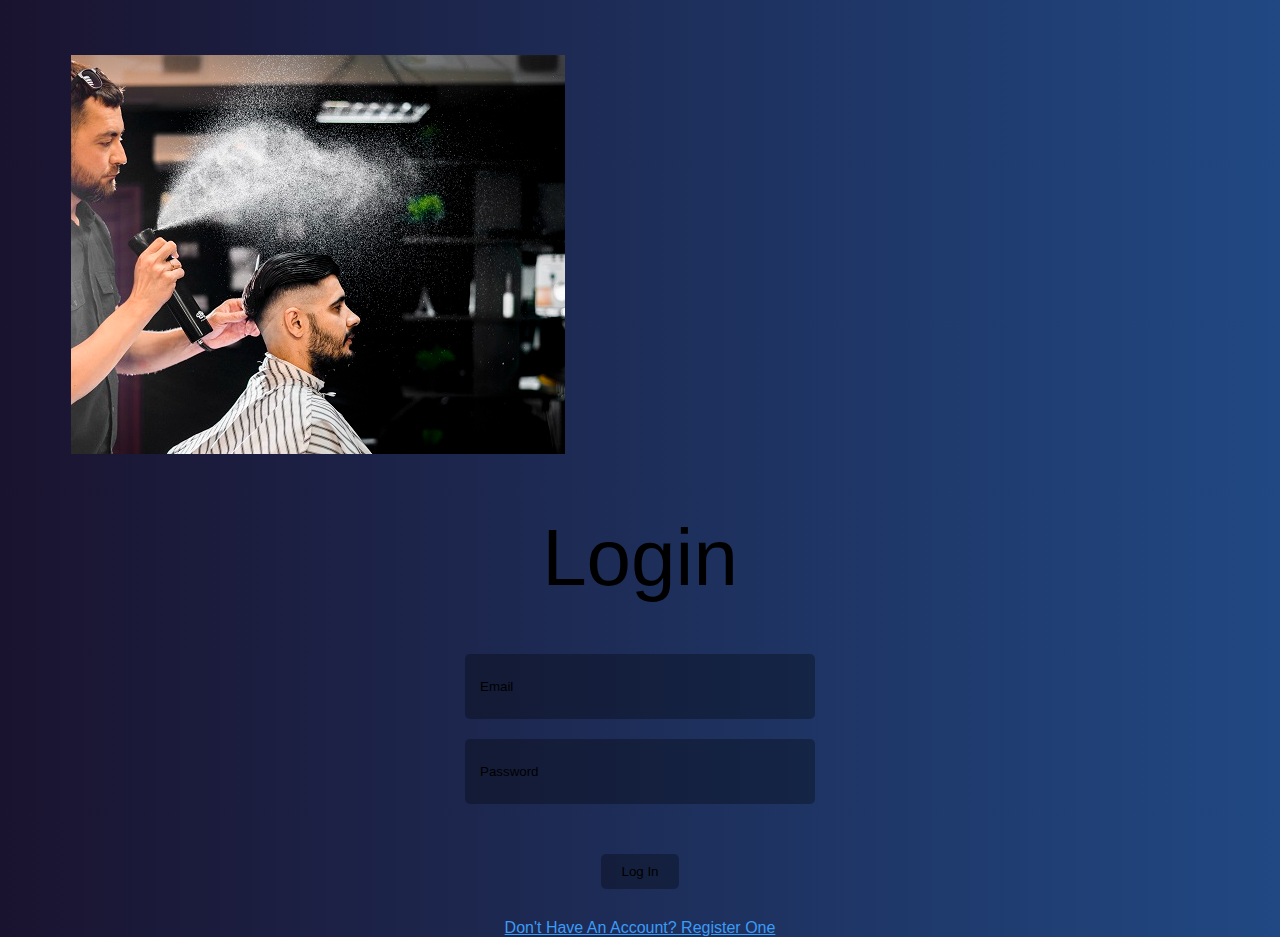
==== My_project/login.html @ 5b747518 "Add files via upload" ====
<!DOCTYPE html>
<html lang="en">
<head>
	<meta charset="UTF-8">
	<meta http-equiv="X-UA-Compatible" content="IE=edge">
	<meta name="viewport" content="width=device-width, initial-scale=1.0">
	<title>Salon Express</title>

	<link rel="icon" type="favicon" href="images/favicon.ico">
	<!-- CSS only -->
    <link href="https://cdn.jsdelivr.net/npm/bootstrap@5.1.3/dist/css/bootstrap.min.css" rel="stylesheet" integrity="sha384-1BmE4kWBq78iYhFldvKuhfTAU6auU8tT94WrHftjDbrCEXSU1oBoqyl2QvZ6jIW3" crossorigin="anonymous">
	<!-- JavaScript Bundle with Popper -->
	<script src="https://cdn.jsdelivr.net/npm/bootstrap@5.1.3/dist/js/bootstrap.bundle.min.js" integrity="sha384-ka7Sk0Gln4gmtz2MlQnikT1wXgYsOg+OMhuP+IlRH9sENBO0LRn5q+8nbTov4+1p" crossorigin="anonymous"></script>
	<link rel="stylesheet" href="css/login.css">
</head>
<body>
		<div class="internal shadow-lg mb-5 bg-body rounded row">
			<div class="p-0 col-lg-6">
				<img class=" rounded-start" src="images/pic-1.jpg" alt="none">
			</div>
				<div class="form col-lg-6">
					<div class="alert-box">
						<p class="alert"></p>
					</div>
					<h1 class="heading">login</h1>
					<input type="email" placeholder="email" autocomplete="off" class="email username" required>
					<input type="password" placeholder="password" autocomplete="off" class="password" required>
					<button class="submit-btn">log in</button>
					<a href="register.html" class="link">don't have an account? Register one</a>
				</div>
		</div>
		<script src="index.js"></script>
</body>
</html>
---- My_project/css/login.css ----
body{
	height: 100px;
    background-color: #1A132F;
	background-image:
	linear-gradient(
		to right,
		#1A132F, #214883);
}

.internal{
	height: 550px;
	width: 90%;
	margin: auto;
	margin-top: 55px;
}
img{
	width: auto;
	height: 100%;
}
h3{
     letter-spacing: 2px;
}
.img2{
    width: 680px;
    height: 550px;
}

.form{
    width: 400px;
    height: auto;
    color: rgb(0, 0, 0);
    font-family: 'roboto', sans-serif;
	margin: auto;
}

.heading{
    text-transform: capitalize;
    text-align: center;
    font-size: 80px;
    font-weight: 300;
    margin-bottom: 50px;
}

input,.submit-btn{
    width: 80%;
    height: 35px;
    display: block;
    margin: 20px auto;
    border-radius: 5px;
    background: rgba(0, 0, 0, 0.3);
    border: none;
    color: rgb(0, 0, 0);
    padding: 15px;
    transition: .5s;
    text-transform: capitalize;
}

input::placeholder{
    color: rgb(0, 0, 0);
}

input:focus,input:hover{
    background: rgb(255, 255, 255);
    color: rgb(0, 0, 0);
}
.submit-btn:hover{
    background: rgb(0, 0, 0);
    color: rgb(255, 255, 255);
}

input:focus::placeholder{
    color: rgb(0, 0, 0);
}

.submit-btn{
    width: auto;
    padding: 0 20px;
    cursor: pointer;
    margin: 50px auto 0;
}

.link{
    text-align: center;
    text-transform: capitalize;
    color: rgb(59, 155, 245);
    display: block;
    margin: 30px auto;
}

.link:hover{
    color: rgb(0, 0, 0);
}
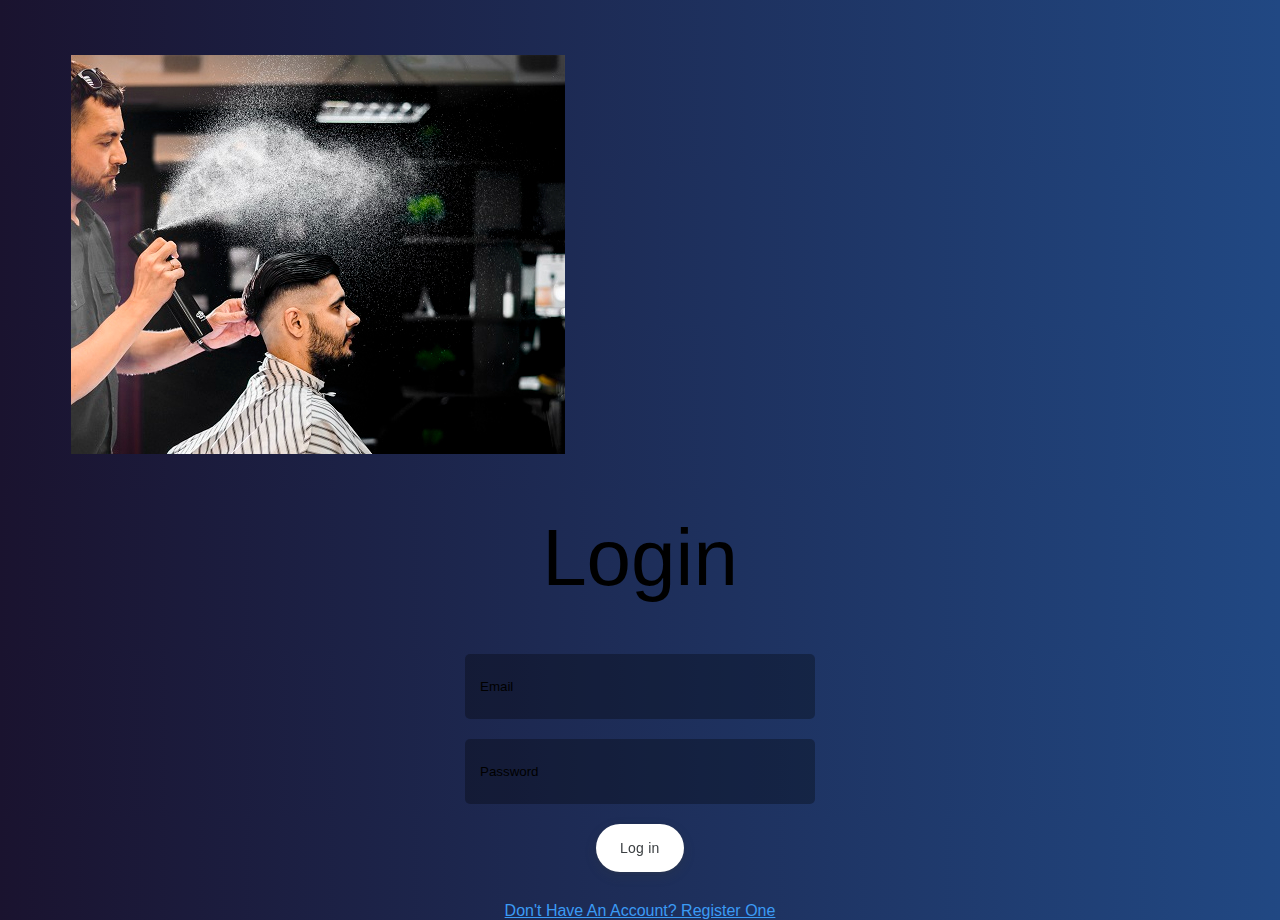
==== commit 4b200ec5: "Add files via upload" ====
--- a/My_project/login.html
+++ b/My_project/login.html
@@ -25,7 +25,7 @@
 					<h1 class="heading">login</h1>
 					<input type="email" placeholder="email" autocomplete="off" class="email username" required>
 					<input type="password" placeholder="password" autocomplete="off" class="password" required>
-					<button class="submit-btn">log in</button>
+					<button class="button-17" role="button">Log in</button>
 					<a href="register.html" class="link">don't have an account? Register one</a>
 				</div>
 		</div>
--- a/My_project/css/login.css
+++ b/My_project/css/login.css
@@ -63,21 +63,80 @@
     background: rgb(255, 255, 255);
     color: rgb(0, 0, 0);
 }
-.submit-btn:hover{
-    background: rgb(0, 0, 0);
-    color: rgb(255, 255, 255);
-}
 
 input:focus::placeholder{
     color: rgb(0, 0, 0);
 }
 
-.submit-btn{
+.button-17 {
+    align-items: center;
+    appearance: none;
+    background-color: #fff;
+    border-radius: 24px;
+    border-style: none;
+    box-shadow: rgba(0, 0, 0, .2) 0 3px 5px -1px,rgba(0, 0, 0, .14) 0 6px 10px 0,rgba(0, 0, 0, .12) 0 1px 18px 0;
+    box-sizing: border-box;
+    color: #3c4043;
+    cursor: pointer;
+    display: block;
+    fill: currentcolor;
+    font-family: "Google Sans",Roboto,Arial,sans-serif;
+    font-size: 14px;
+    font-weight: 500;
+    height: 48px;
+    justify-content: center;
+    letter-spacing: .25px;
+    line-height: normal;
+    max-width: 100%;
+    overflow: visible;
+    padding: 4px 24px;
+    position: relative;
+    text-align: center;
+    text-transform: none;
+    transition: box-shadow 280ms cubic-bezier(.4, 0, .2, 1),opacity 15ms linear 30ms,transform 270ms cubic-bezier(0, 0, .2, 1) 0ms;
+    user-select: none;
+    -webkit-user-select: none;
+    touch-action: manipulation;
     width: auto;
-    padding: 0 20px;
-    cursor: pointer;
-    margin: 50px auto 0;
-}
+    will-change: transform,opacity;
+    z-index: 0;
+    margin:auto;
+  }
+  
+  .button-17:hover {
+    background: #F6F9FE;
+    color: #174ea6;
+  }
+  
+  .button-17:active {
+    box-shadow: 0 4px 4px 0 rgb(60 64 67 / 30%), 0 8px 12px 6px rgb(60 64 67 / 15%);
+    outline: none;
+  }
+  
+  .button-17:focus {
+    outline: none;
+    border: 2px solid #4285f4;
+  }
+  
+  .button-17:not(:disabled) {
+    box-shadow: rgba(60, 64, 67, .3) 0 1px 3px 0, rgba(60, 64, 67, .15) 0 4px 8px 3px;
+  }
+  
+  .button-17:not(:disabled):hover {
+    box-shadow: rgba(60, 64, 67, .3) 0 2px 3px 0, rgba(60, 64, 67, .15) 0 6px 10px 4px;
+  }
+  
+  .button-17:not(:disabled):focus {
+    box-shadow: rgba(60, 64, 67, .3) 0 1px 3px 0, rgba(60, 64, 67, .15) 0 4px 8px 3px;
+  }
+  
+  .button-17:not(:disabled):active {
+    box-shadow: rgba(60, 64, 67, .3) 0 4px 4px 0, rgba(60, 64, 67, .15) 0 8px 12px 6px;
+  }
+  
+  .button-17:disabled {
+    box-shadow: rgba(60, 64, 67, .3) 0 1px 3px 0, rgba(60, 64, 67, .15) 0 4px 8px 3px;
+  }
 
 .link{
     text-align: center;
